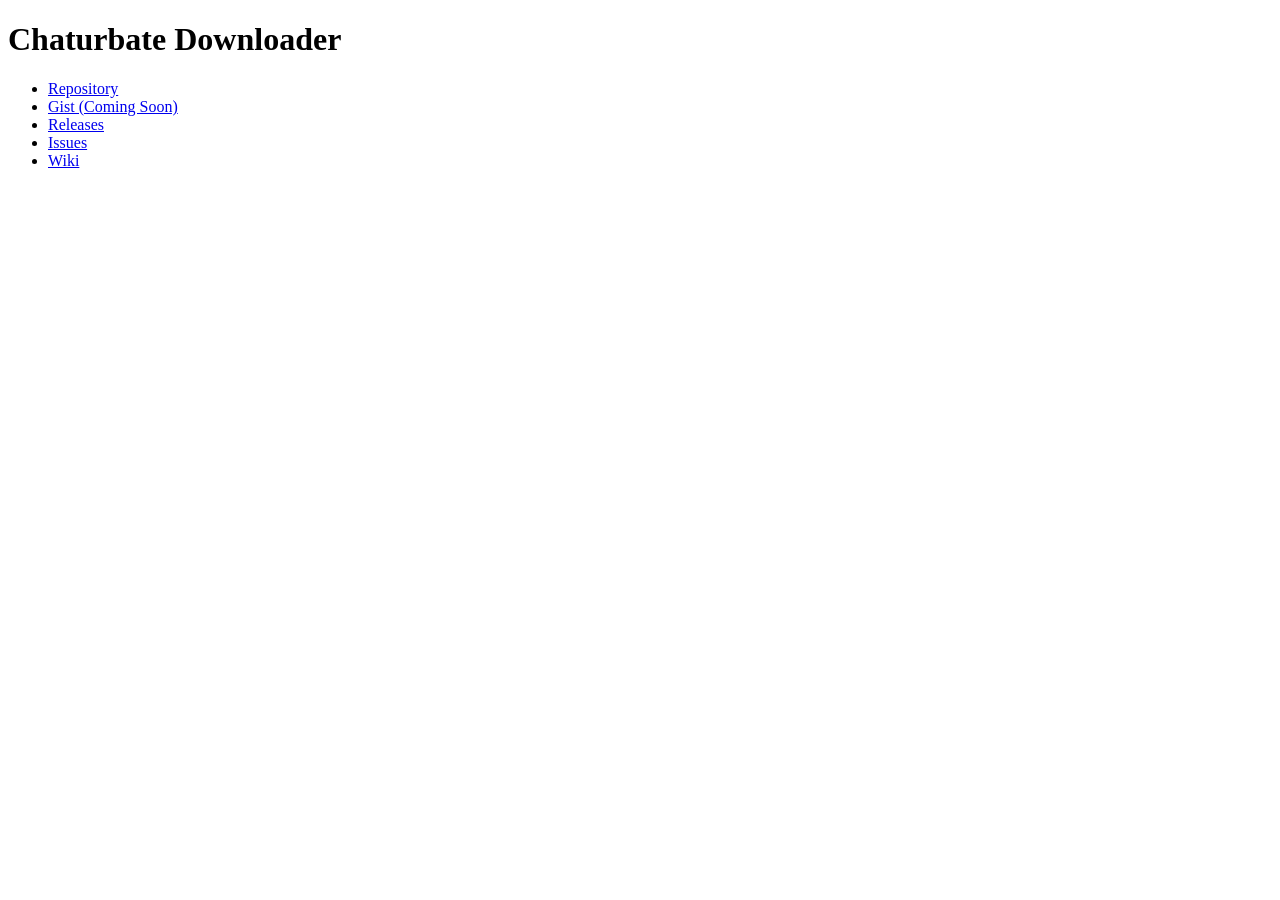
==== docs/index.html @ 98947355 "Initial gh-pages branch" ====
<!DOCTYPE html><html><head><title>Chaturbate Downloader</title></head><body><h1>Chaturbate Downloader</h1><ul><li><a href="https://github.com/serpxxx/chaturbate-downloader">Repository</a></li><li><a href="#">Gist (Coming Soon)</a></li><li><a href="https://github.com/serpxxx/chaturbate-downloader/releases">Releases</a></li><li><a href="https://github.com/serpxxx/chaturbate-downloader/issues">Issues</a></li><li><a href="https://github.com/serpxxx/chaturbate-downloader/wiki">Wiki</a></li></ul></body></html>
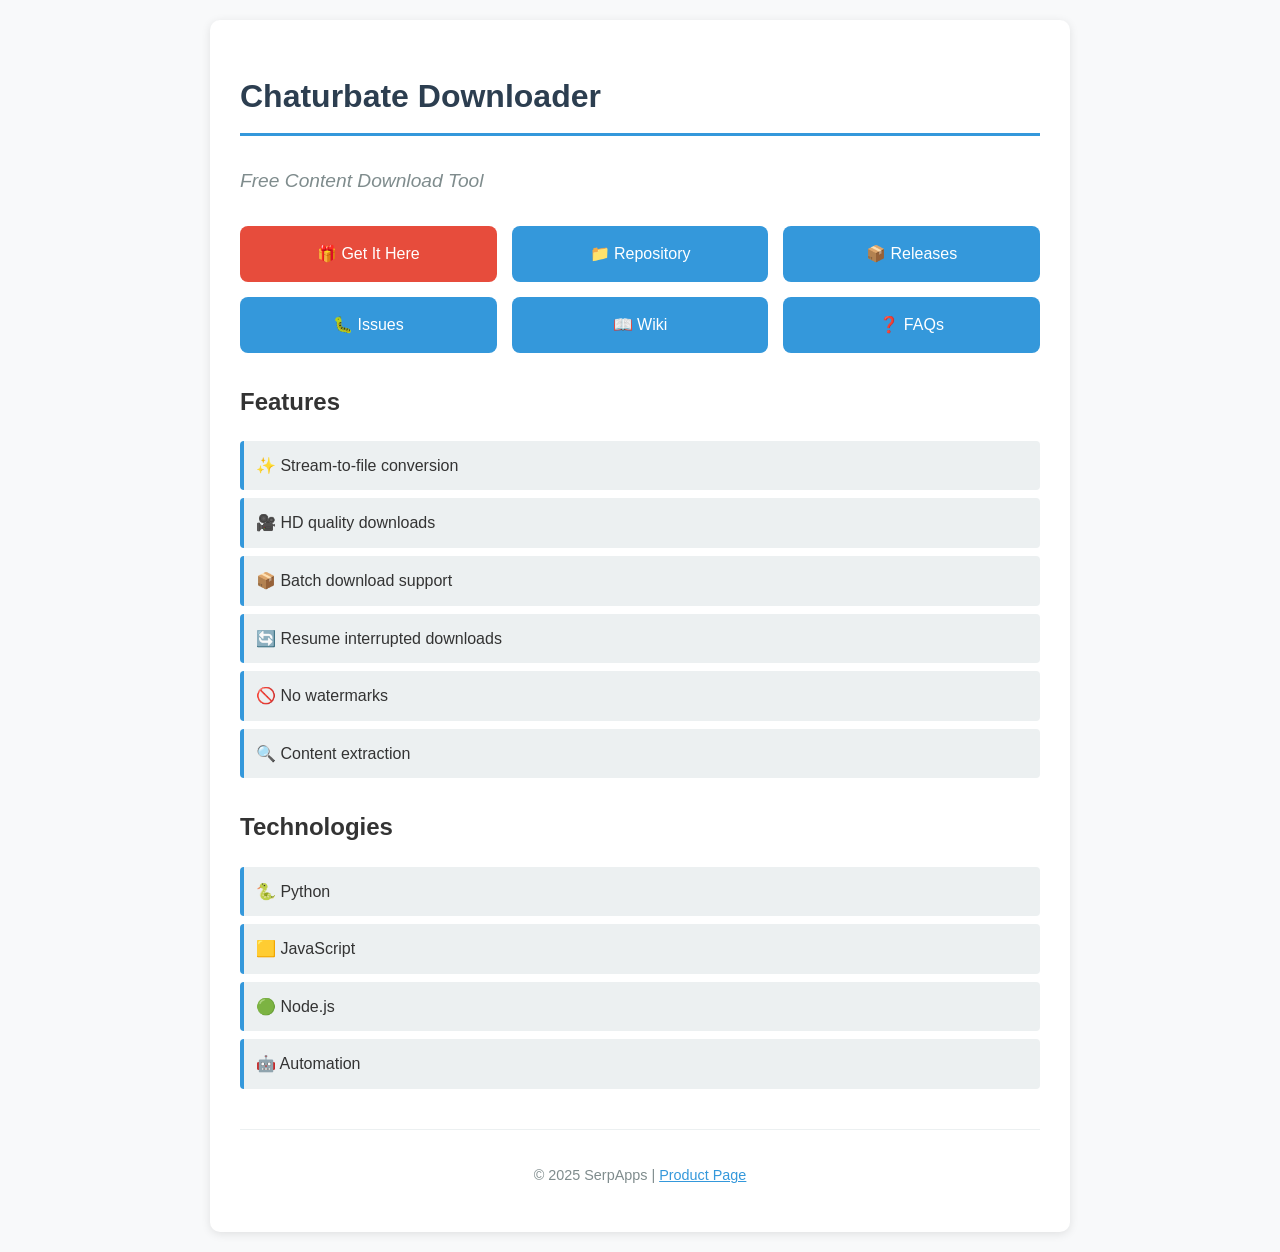
==== commit 64ad77bc: "Update gh-pages with proper index.html and README.md content" ====
--- a/docs/index.html
+++ b/docs/index.html
@@ -1 +1,129 @@
-<!DOCTYPE html><html><head><title>Chaturbate Downloader</title></head><body><h1>Chaturbate Downloader</h1><ul><li><a href="https://github.com/serpxxx/chaturbate-downloader">Repository</a></li><li><a href="#">Gist (Coming Soon)</a></li><li><a href="https://github.com/serpxxx/chaturbate-downloader/releases">Releases</a></li><li><a href="https://github.com/serpxxx/chaturbate-downloader/issues">Issues</a></li><li><a href="https://github.com/serpxxx/chaturbate-downloader/wiki">Wiki</a></li></ul></body></html>
+<!DOCTYPE html>
+<html lang="en">
+<head>
+    <meta charset="UTF-8">
+    <meta name="viewport" content="width=device-width, initial-scale=1.0">
+    <title>Chaturbate Downloader - Free Content Download Tool</title>
+    <meta name="description" content="Chaturbate Downloader is a powerful tool that helps you download content from Chaturbate instantly without ads or popups.">
+    <style>
+        body {
+            font-family: 'Segoe UI', Tahoma, Geneva, Verdana, sans-serif;
+            line-height: 1.6;
+            margin: 0;
+            padding: 20px;
+            background-color: #f8f9fa;
+            color: #333;
+        }
+        .container {
+            max-width: 800px;
+            margin: 0 auto;
+            background: white;
+            padding: 30px;
+            border-radius: 10px;
+            box-shadow: 0 2px 10px rgba(0,0,0,0.1);
+        }
+        h1 {
+            color: #2c3e50;
+            border-bottom: 3px solid #3498db;
+            padding-bottom: 10px;
+            margin-bottom: 30px;
+        }
+        .tagline {
+            font-size: 1.2em;
+            color: #7f8c8d;
+            margin-bottom: 30px;
+            font-style: italic;
+        }
+        .links {
+            display: grid;
+            grid-template-columns: repeat(auto-fit, minmax(200px, 1fr));
+            gap: 15px;
+            margin-bottom: 30px;
+        }
+        .link-item {
+            background: #3498db;
+            color: white;
+            padding: 15px;
+            border-radius: 8px;
+            text-decoration: none;
+            text-align: center;
+            transition: background 0.3s ease;
+            font-weight: 500;
+        }
+        .link-item:hover {
+            background: #2980b9;
+            text-decoration: none;
+            color: white;
+        }
+        .link-item.primary {
+            background: #e74c3c;
+        }
+        .link-item.primary:hover {
+            background: #c0392b;
+        }
+        .features {
+            margin-top: 30px;
+        }
+        .features ul {
+            list-style-type: none;
+            padding: 0;
+        }
+        .features li {
+            background: #ecf0f1;
+            margin: 8px 0;
+            padding: 12px;
+            border-left: 4px solid #3498db;
+            border-radius: 4px;
+        }
+        .footer {
+            margin-top: 40px;
+            padding-top: 20px;
+            border-top: 1px solid #ecf0f1;
+            text-align: center;
+            color: #7f8c8d;
+            font-size: 0.9em;
+        }
+    </style>
+</head>
+<body>
+    <div class="container">
+        <h1>Chaturbate Downloader</h1>
+        <div class="tagline">Free Content Download Tool</div>
+        
+        <div class="links">
+            <a href="https://serp.ly/chaturbate-downloader" class="link-item primary">🎁 Get It Here</a>
+            <a href="https://github.com/serpapps/chaturbate-downloader" class="link-item">📁 Repository</a>
+            <a href="https://github.com/serpapps/chaturbate-downloader/releases" class="link-item">📦 Releases</a>
+            <a href="https://github.com/serpapps/chaturbate-downloader/issues" class="link-item">🐛 Issues</a>
+            <a href="https://github.com/serpapps/chaturbate-downloader/wiki" class="link-item">📖 Wiki</a>
+            <a href="https://github.com/orgs/serpapps/discussions/categories/faq" class="link-item">❓ FAQs</a>
+        </div>
+
+        <div class="features">
+            <h2>Features</h2>
+            <ul>
+                <li>✨ Stream-to-file conversion</li>
+                <li>🎥 HD quality downloads</li>
+                <li>📦 Batch download support</li>
+                <li>🔄 Resume interrupted downloads</li>
+                <li>🚫 No watermarks</li>
+                <li>🔍 Content extraction</li>
+            </ul>
+        </div>
+
+        <div class="features">
+            <h2>Technologies</h2>
+            <ul>
+                <li>🐍 Python</li>
+                <li>🟨 JavaScript</li>
+                <li>🟢 Node.js</li>
+                <li>🤖 Automation</li>
+            </ul>
+        </div>
+
+        <div class="footer">
+            <p>&copy; 2025 SerpApps | <a href="https://store.serp.co/product-details/product/chaturbate-downloader" style="color: #3498db;">Product Page</a></p>
+        </div>
+    </div>
+</body>
+</html>
